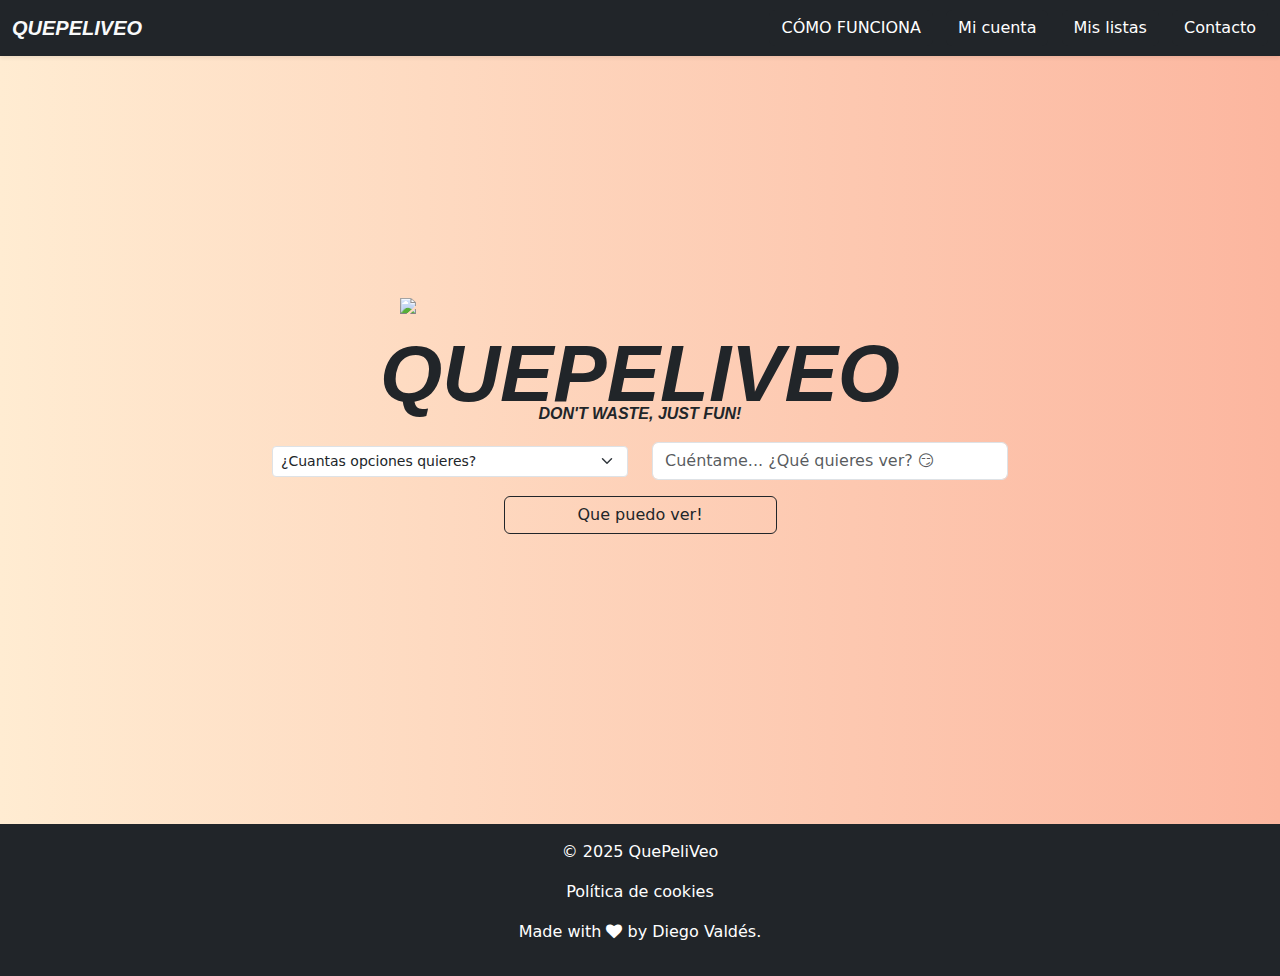
==== app/frontend/index.html @ bddb78ac "Uploading files and gitignore" ====
<!DOCTYPE html>
<html>

<head>
    <title>QuePeliVeo?</title>
    <link href="https://cdn.jsdelivr.net/npm/bootstrap@5.3.3/dist/css/bootstrap.min.css" rel="stylesheet"
        integrity="sha384-QWTKZyjpPEjISv5WaRU9OFeRpok6YctnYmDr5pNlyT2bRjXh0JMhjY6hW+ALEwIH" crossorigin="anonymous">

    <link rel="stylesheet" href="https://cdnjs.cloudflare.com/ajax/libs/font-awesome/4.7.0/css/font-awesome.min.css">

    <link rel="stylesheet" type="text/css" href="style.css">

    <link rel="icon" type="image/png" sizes="32x32" href="./favicon-32x32.png">
    <link rel="icon" type="image/png" sizes="16x16" href="./favicon-16x16.png">

    <meta charset="UTF-8">

    <!-- Open Graph / Facebook -->
   <meta property="og:type" content="website" />
   <meta property="og:url" content="https://www.quepeliveo.es/" />
   <meta property="og:title" content="QuePeliVeo?" />
   <meta property="og:description" content="No pierdas mas tiempo eligiendo películas! " />
   <meta property="og:image" content="https://www.quepeliveo.es/img/qpv-preview.jpg" />

   <!-- Twitter -->
   <meta property="twitter:url" content="https://www.quepeliveo.es/" />
   <meta property="twitter:title" content="QuePeliVeo?" />
   <meta property="twitter:description" content="No pierdas mas tiempo eligiendo películas! " />
   <meta property="twitter:image" content="https://www.quepeliveo.es/img/qpv-preview.jpg" />
</head>

<body>
    <nav class="navbar navbar-expand-lg navbar-dark bg-dark shadow-sm">
        <div class="container-fluid">
            <a class="navbar-brand fw-bold" href="#">
                QUEPELIVEO
            </a>
	       <div class="ms-auto">
                  <button class="btn btn-dark text-white me-2 border-0" onclick="location.href='./pages/howto.html'">CÓMO FUNCIONA</button>
                  <button class="btn btn-dark text-white me-2 border-0" onclick="location.href='./pages/developing.html'">Mi cuenta</button>
                  <button class="btn btn-dark text-white me-2 border-0" onclick="location.href='./pages/developing.html'">Mis listas</button>
                  <button class="btn btn-dark text-white border-0" onclick="location.href='./pages/contacto.html'">Contacto</button>
               </div>
        </div>
    </nav>

    <div id="container" class="container d-flex justify-content-center align-items-center">
        <img src="./img/logo.png " class="col-12" id="logo-img">
        <div class="logo-text">QUEPELIVEO</div>
        <div class="slogan mb-3">DON'T WASTE, JUST FUN!</div>
        <form id="specs" class="w-100">
            <div class="row form-group d-flex justify-content-center align-items-center">
                <div class="col-md-4 mb-3">
                    <select id="selector" class="form-select form-select-sm" aria-label=".form-select-sm example">
                        <option selected disabled>¿Cuantas opciones quieres?</option>
                        <option value="1">1</option>
                        <option value="2">2</option>
                        <option value="3">3</option>
                        <option value="4">4</option>
                        <option value="5">5</option>
                        <option value="6">6</option>
                    </select>
                </div>
                <div class="col-md-4 mb-3">
                    <input class="form-control" id="prompt" placeholder="Cuéntame... ¿Qué quieres ver? 😏"
                        maxlength="55">
                </div>
                <div class="w-50 d-flex justify-content-center">
                    <button id="recomendar-btn" type="submit" class="btn btn-outline-dark w-50">Que puedo ver!</button>
                </div>
            </div>
        </form>
    </div>

    <div id="peliculas" href="#peliculas" class="row gap-4 d-flex justify-content-center custom-margin-top">
    </div>

    <footer class="bg-dark text-white text-center py-3 mt-5">
        <p>&copy; 2025 QuePeliVeo</p>
        <p><a href="" class="cookielink">Política de cookies</a></p>
        <p>Made with <i class="fa fa-heart"></i> by Diego Valdés.</p>
    </footer>

    <script src="https://cdn.jsdelivr.net/npm/bootstrap@5.3.3/dist/js/bootstrap.bundle.min.js"
        integrity="sha384-YvpcrYf0tY3lHB60NNkmXc5s9fDVZLESaAA55NDzOxhy9GkcIdslK1eN7N6jIeHz"
        crossorigin="anonymous"></script>
    <script src="index.js"></script>

</body>

</html>
---- app/frontend/style.css ----
html {
    overflow-x: hidden;
}

body {
    background: linear-gradient(to right, #ffecd2, #fcb69f);
    margin: 0;
    padding: 0;
    display: flex;
    flex-direction: column;
}


.navbar {
    background-color: #343a40;
}

.navbar-brand {
    color: #f8f9fa !important;
    font-style: italic;
    font-family: 'Montserrat', sans-serif;
}

footer {
    background-color: #343a40;
}

.fixed-height-card {
    height: 10%;
}

.fixed-height-text {
    display: -webkit-box;

    -webkit-line-clamp: 10;

    -webkit-box-orient: vertical;

    overflow: hidden;

    text-overflow: ellipsis;
}

.fixed {
    height: 16em;
}

.transparente {
    opacity: 0.6;
    cursor: default;
    pointer-events: none;
}

.fixed-height-title {
    display: -webkit-box;

    height: 2.5em;

    -webkit-line-clamp: 2;

    -webkit-box-orient: vertical;

    overflow: hidden;

    text-overflow: ellipsis;
}

.fixed-image {
    height: 25em;
    object-fit: cover;
    width: 100%;
    border-radius: 1em;
}

.boton {
    font-family: 'Montserrat', sans-serif;
    font-weight: bold;
}

#container {
    min-height: 80vh;
    display: flex;
    flex-direction: column;
    justify-content: center;
    align-items: center;
}

#logo-img {
    width: 30em;
    margin-bottom: 0;
}

.slogan {
    font-family: 'Montserrat', sans-serif;
    font-style: italic;
    font-weight: bold;
}

.logo-text {
    font-size: 5em;
    height: 1.1em;
    font-family: 'Montserrat', sans-serif;
    font-style: italic;
    font-weight: bold;
}

.cookielink {
    color: white;
    text-decoration: none;
}

.explain {
    font-weight: bold;
    text-align: justify;
}
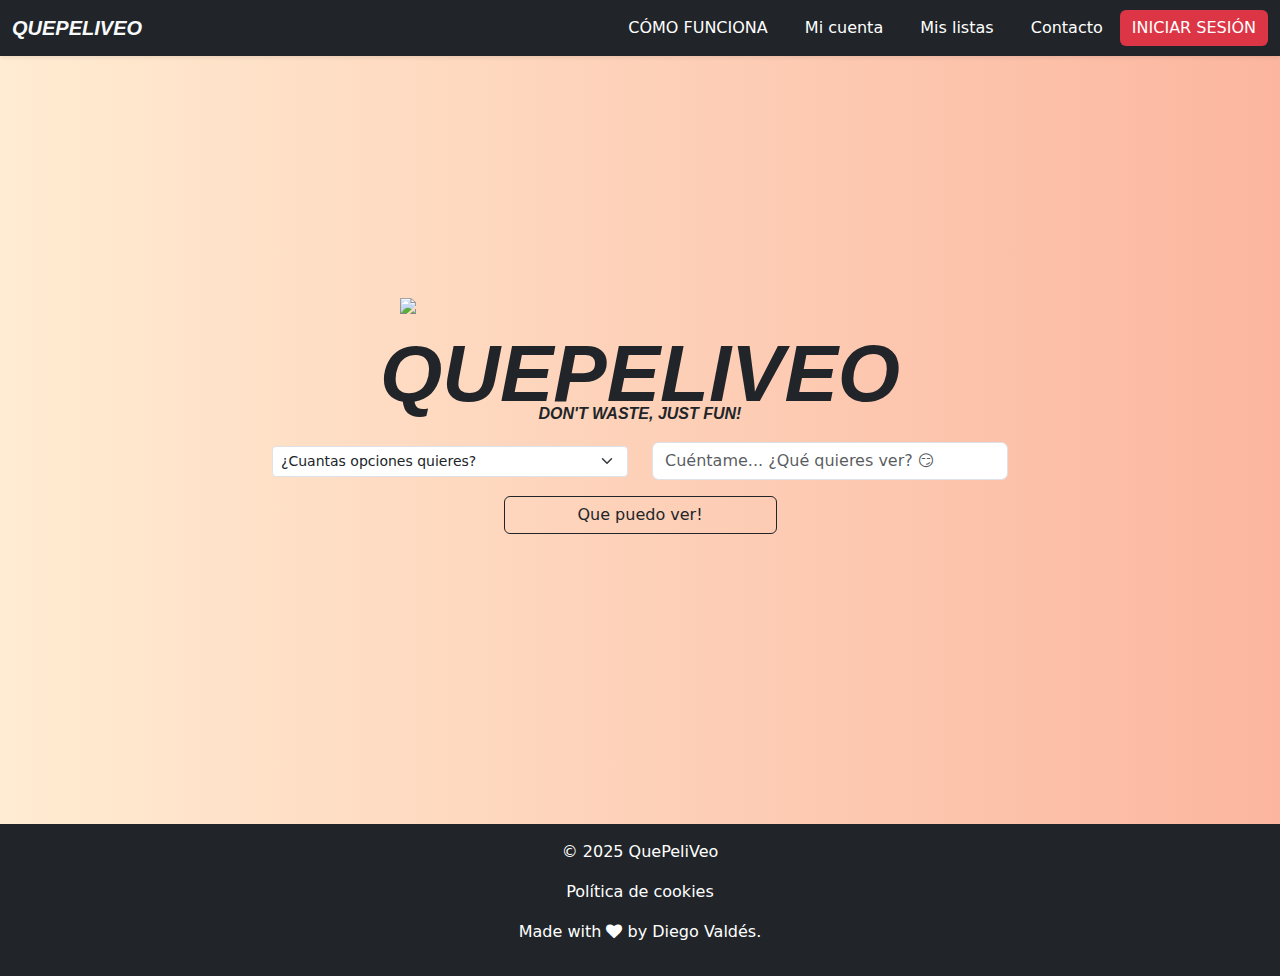
==== commit 043862d3: "Uploading frontend changes. Preparing for users login system" ====
--- a/app/frontend/index.html
+++ b/app/frontend/index.html
@@ -40,6 +40,7 @@
                   <button class="btn btn-dark text-white me-2 border-0" onclick="location.href='./pages/developing.html'">Mi cuenta</button>
                   <button class="btn btn-dark text-white me-2 border-0" onclick="location.href='./pages/developing.html'">Mis listas</button>
                   <button class="btn btn-dark text-white border-0" onclick="location.href='./pages/contacto.html'">Contacto</button>
+		  <button class="btn btn-danger text-white border-0" onclick="location.href='./pages/login.html'">INICIAR SESIÓN</button>
                </div>
         </div>
     </nav>
